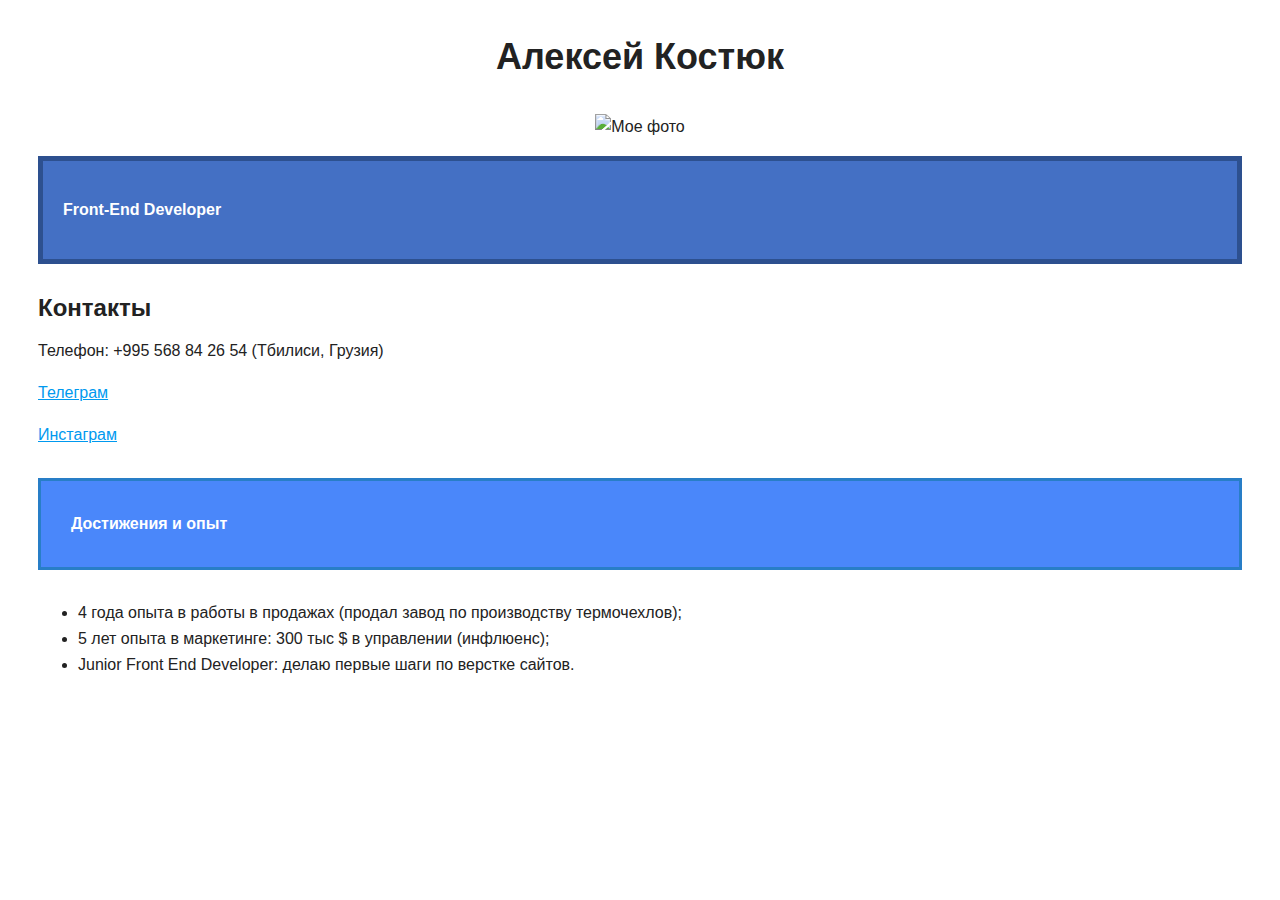
==== index.html @ 118cdd42 "Add files via upload" ====
<!DOCTYPE html>
<html lang="ru">
  <head>
    <meta charset="utf-8">
    <title>Сайт-портфолио Алексей Костюк</title>
    <link rel="stylesheet" href="style1.css">
  </head>
  <body>
    <header>
      <p class="page-title">Алексей Костюк</p>
    <p class="main-photo"><img src="img/Alex.jpg" width=500px height=500px alt="Мое фото"></p>
      <nav class="blog-navigation">
        <p><b>Front-End Developer</b></p>
      </nav>
    </header>
    <main>
      <article>
        <h1><b>Контакты</b></h1>
        <p>Телефон: +995 568 84 26 54 (Тбилиси, Грузия)</p>
        <p> <a href="https://t.me/alex7kos">Телеграм</a></p>
       <p><a href="https://instagram.com/alexey.kostiyk/">Инстаграм</a></p>
      </article>
      <aside class="partnership">
          <style> 
          .partnership 
          {
              borsder-style: solid;
              border-color: #287EC7;
          } </style>
       <b> Достижения и опыт</b>
    
      </aside>
      <p>
          <ul>
              <li>4 года опыта в работы в продажах (продал завод по производству термочехлов);</li>
              <li>5 лет опыта в маркетинге: 300 тыс $ в управлении (инфлюенс);</li>
              <li>Junior Front End Developer: делаю первые шаги по верстке сайтов.</li>
          </ul>
      </p>
    </main>
    <footer>
    </footer>
  </body>
</html>
---- style1.css ----
body {
  padding: 0 30px;
  font-size: 16px;
  line-height: 26px;
  font-family: "Arial", sans-serif;
  color: #222222;

  background: #ffffff url("img/bg-page.png") no-repeat top center;
}

h1 {
  font-size: 24px;
  line-height: normal;
}

h2 {
  font-size: 20px;
  line-height: normal;
}

a {
  color: #0099ef;
  text-decoration: underline;
}

del,
ins {
  text-decoration: none;
}

del {
  color: #ff4400;
}

ins {
  color: rgb(105, 178, 83);
}

pre,
code {
  font-family: "Courier New", "Courier", monospace;
  color: #3632ad;
  background-color: #fafaff;
  border: 1px solid #c6c4f4;
  border-radius: 4px;
}

pre {
  padding: 5px;
}

code {
  padding: 2px 5px;
}

pre code {
  background-color: transparent;
  border: none;
  border-radius: 0;
}

.main-photo {
text-align: center;

}

.page-title {
  font-weight: bold;
  font-size: 36px;
  line-height: 42px;
  font-family: "Verdana", sans-serif;
  text-align: center;
}

.avatar-container {
  text-align: center;
}

.avatar {
  border-radius: 50%;
}

.blog-navigation {
  margin-bottom: 30px;
  padding: 20px;

  color: #ffffff;

  background-color: #4470c4;
  border: 5px solid #2d508f;
}

.blog-navigation h2 {
  margin-top: 0;
}

.blog-navigation ul {
  padding-left: 0;
  list-style: none;
}

.blog-navigation li {
  margin-bottom: 5px;
}

.blog-navigation a {
  color: #ffffff;
}

.skills dd {
  margin: 0;
  margin-bottom: 10px;

  background-color: #e8e8e8;
}

.skills-level {
  font-size: 12px;
  text-align: center;
  color: #ffffff;
  background-color: #4470c4;
}

.skills-level-ok {
  background-color: #47bb52;
}

.partnership {
  margin: 30px 0;
  padding: 30px;
  border-style: solid;
  border-color: #287EC7;
  text-align: Left;
  color: #ffffff;
  background-color: #4a87fa;

  background-image: url("img/bg-partnership.svg");
}

footer {
  margin-top: 30px;
}
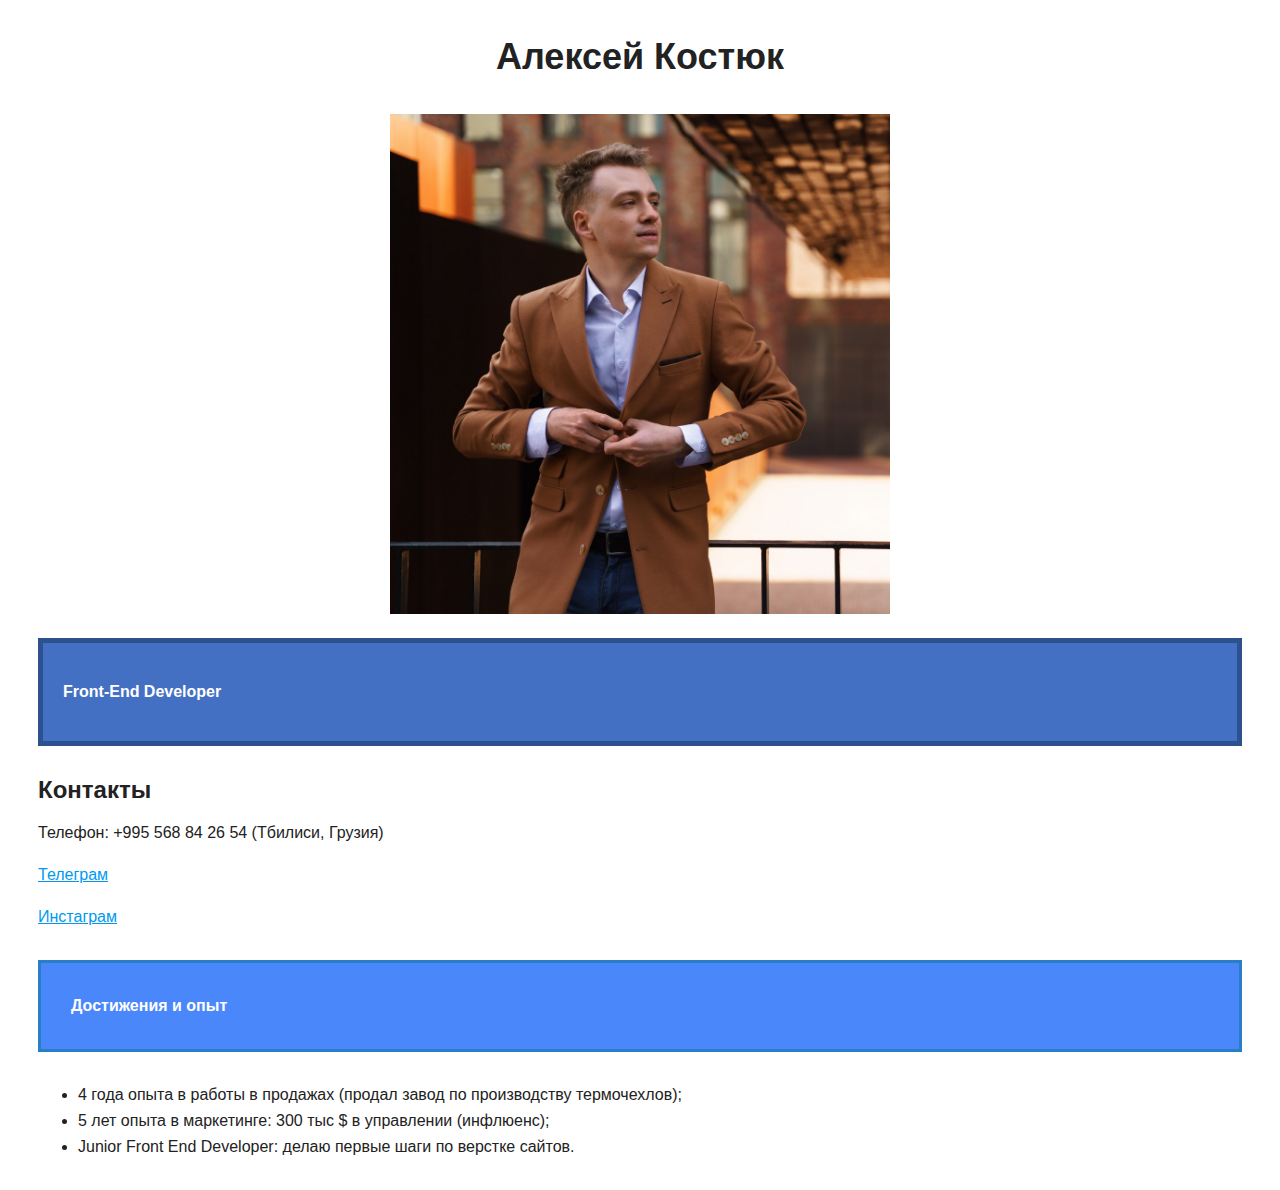
==== commit 1d1ebd19: "Add files via upload" ====
--- a/index.html
+++ b/index.html
@@ -1,44 +1,41 @@
 <!DOCTYPE html>
 <html lang="ru">
-  <head>
-    <meta charset="utf-8">
-    <title>Сайт-портфолио Алексей Костюк</title>
-    <link rel="stylesheet" href="style1.css">
-  </head>
-  <body>
-    <header>
-      <p class="page-title">Алексей Костюк</p>
+
+<head>
+  <meta charset="utf-8">
+  <title>Сайт-портфолио Алексей Костюк</title>
+  <link rel="stylesheet" href="style1.css">
+</head>
+
+<body>
+  <header>
+    <p class="page-title">Алексей Костюк</p>
     <p class="main-photo"><img src="img/Alex.jpg" width=500px height=500px alt="Мое фото"></p>
-      <nav class="blog-navigation">
-        <p><b>Front-End Developer</b></p>
-      </nav>
-    </header>
-    <main>
-      <article>
-        <h1><b>Контакты</b></h1>
-        <p>Телефон: +995 568 84 26 54 (Тбилиси, Грузия)</p>
-        <p> <a href="https://t.me/alex7kos">Телеграм</a></p>
-       <p><a href="https://instagram.com/alexey.kostiyk/">Инстаграм</a></p>
-      </article>
-      <aside class="partnership">
-          <style> 
-          .partnership 
-          {
-              borsder-style: solid;
-              border-color: #287EC7;
-          } </style>
-       <b> Достижения и опыт</b>
-    
-      </aside>
-      <p>
-          <ul>
-              <li>4 года опыта в работы в продажах (продал завод по производству термочехлов);</li>
-              <li>5 лет опыта в маркетинге: 300 тыс $ в управлении (инфлюенс);</li>
-              <li>Junior Front End Developer: делаю первые шаги по верстке сайтов.</li>
-          </ul>
-      </p>
-    </main>
-    <footer>
-    </footer>
-  </body>
+    <nav class="blog-navigation">
+      <p><b>Front-End Developer</b></p>
+    </nav>
+  </header>
+  <main>
+    <article>
+      <h1><b>Контакты</b></h1>
+      <p>Телефон: +995 568 84 26 54 (Тбилиси, Грузия)</p>
+      <p> <a href="https://t.me/alex7kos">Телеграм</a></p>
+      <p><a href="https://instagram.com/alexey.kostiyk/">Инстаграм</a></p>
+    </article>
+    <aside class="partnership">
+      <b> Достижения и опыт</b>
+
+    </aside>
+    <p>
+    <ul>
+      <li>4 года опыта в работы в продажах (продал завод по производству термочехлов);</li>
+      <li>5 лет опыта в маркетинге: 300 тыс $ в управлении (инфлюенс);</li>
+      <li>Junior Front End Developer: делаю первые шаги по верстке сайтов.</li>
+    </ul>
+    </p>
+  </main>
+  <footer>
+  </footer>
+</body>
+
 </html>--- a/style1.css
+++ b/style1.css
@@ -4,8 +4,6 @@
   line-height: 26px;
   font-family: "Arial", sans-serif;
   color: #222222;
-
-  background: #ffffff url("img/bg-page.png") no-repeat top center;
 }
 
 h1 {
@@ -60,7 +58,7 @@
 }
 
 .main-photo {
-text-align: center;
+  text-align: center;
 
 }
 
@@ -70,6 +68,11 @@
   line-height: 42px;
   font-family: "Verdana", sans-serif;
   text-align: center;
+}
+
+.main-photo {
+  max-width: 100%;
+  height: auto;
 }
 
 .avatar-container {
@@ -134,7 +137,7 @@
   color: #ffffff;
   background-color: #4a87fa;
 
-  background-image: url("img/bg-partnership.svg");
+
 }
 
 footer {
